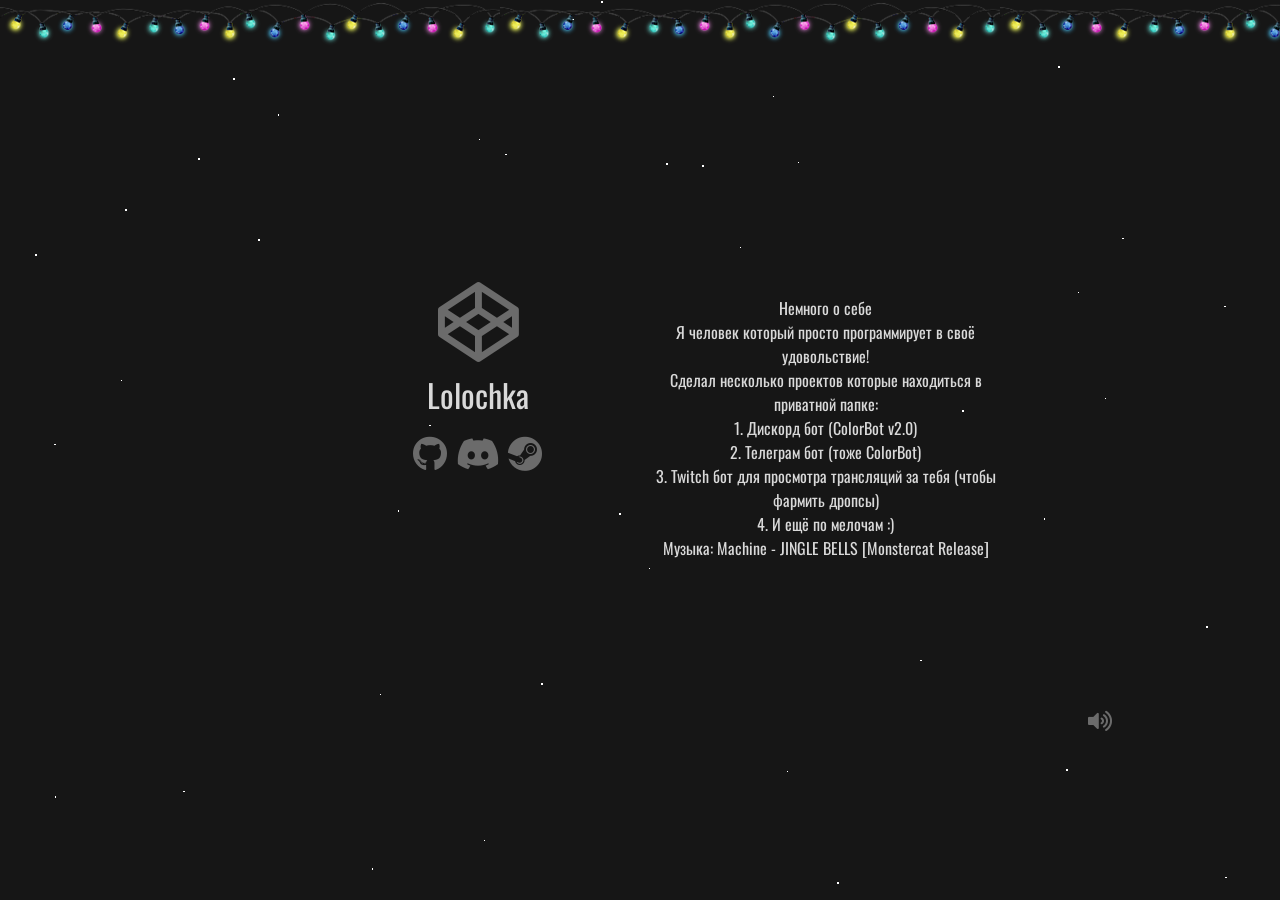
==== index.html @ ee39290c "Update v2 | 02.01.2020 Idk how i make this, but it work :]" ====
<!DOCTYPE html>
<html lang="ru">
<head>
	<meta charset="UTF-8">
	<meta name="viewport" content="width=device-width, initial-scale=1.0">
	<link rel="stylesheet" type="text/css" href="css/mobile.css" media="screen and (max-width: 426px)">
	<link rel="stylesheet" type="text/css" href="css/main.css" media="screen and (min-width: 426px)">
	<link rel="stylesheet" href="https://use.fontawesome.com/releases/v5.4.1/css/all.css" integrity="sha384-5sAR7xN1Nv6T6+dT2mhtzEpVJvfS3NScPQTrOxhwjIuvcA67KV2R5Jz6kr4abQsz" crossorigin="anonymous">
	<link rel="preconnect" href="https://fonts.gstatic.com">
	<link href="https://fonts.googleapis.com/css2?family=Oswald&display=swap" rel="stylesheet">
	<title>Портфолио</title>
</head>
<body>
	<video id="hny" autoplay loop name="media" preload="auto" hidden>
		<source src="Tokyo Machine - JINGLE BELLS [Monstercat Release].ogg" type="audio/ogg"></source>
	</video>
		<div src="img/linewinter.png" alt="гирлянда" style="margin-top: 1.5px; position: relative; z-index: 4; background-image: url(img/linewinter.png); width: auto; height: 3em; pointer-events: none; background-repeat: repeat-x;">
		</div>
	<div class="grid-2">
		<div class="Center wow autoM">
						<dir class="Logo">
							<i class="fab fa-codepen"></i>
						</dir>
							<span class="fmg">Lolochka</span>
							<dir class="Contacts">
								<a href="https://github.com/lolka00lol/" target="_blank"><i class="fab fa-github"></i></a>
								<a href="https://discord.gg/tFkMjtf" target="_blank"><i class="fab fa-discord"></i></a>
								<a href="https://steamcommunity.com/id/oreogame" target="_blank"><i class="fab fa-steam"></i></a>
							</dir>
					</div>
		<dir class="Text Center autoM wow">
			Немного о себе<br>
			Я человек который просто программирует в своё удовольствие!<br>
			Сделал несколько проектов которые находиться в приватной папке:<br>
				1. Дискорд бот (ColorBot v2.0)<br>
				2. Телеграм бот (тоже ColorBot)<br>
				3. Twitch бот для просмотра трансляций за тебя (чтобы фармить дропсы)<br>
				4. И ещё по мелочам :)<br>
			Музыка: <a href="https://youtu.be/DmiGLSG8wYE" target="_blank" style="padding-left: 0vh;">Machine - JINGLE BELLS [Monstercat Release]</a></br>
		</dir>	
	</div>
	<div id="mute">
		<a id="mute_btn" class="Contacts_mute" onclick="mute()">
			<i class="fas fa-volume-mute" style="display: none;"></i>
			<i class="fas fa-volume-up"></i>
		</a>
	</div>

	<!-- !Скрипты -->
	<script src="https://code.jquery.com/jquery-3.5.1.slim.js" integrity="sha256-DrT5NfxfbHvMHux31Lkhxg42LY6of8TaYyK50jnxRnM=" crossorigin="anonymous"></script>
	<script src="snowfall.js"></script>
	<script type="text/javascript">
	$('#hny').prop('volume', 0.2)

		function mute(){
			if($('#hny').prop('volume') == 0.2){
				$('#hny').prop('volume', 0)
				$('.fa-volume-mute').show()
				$('.fa-volume-up').hide()
			}else{
				$('#hny').prop('volume', 0.2)
				$('.fa-volume-mute').hide()
				$('.fa-volume-up').show()
			}

		}

		$(document).snowfall({
			flakeCount: 40, 
            minSize: 1, 
			maxSize:2,
			minSpeed:1,
			maxSpeed:3,
			flakeIndex: 3,
            round: false,
            shadow: false,
		});
	</script>
</body>
</html>
---- css/mobile.css ----
html, body {
    height: 100%;
    overflow: auto;
}

body {
	margin: 0;
    padding: 0;
	background-color: #161616;
}

a {
	text-decoration: none;
	color: #D9D9D9;
}

.grid-2 {
	display: grid;
	grid-template-columns: repeat(1, 1fr);
}

.Text {
	color: #D9D9D9;
	font-family: 'Oswald', sans-serif;
    padding-left: 10%;
    padding-right: 10%;
	width: auto;
	height: 100%;
}

.Logo {
    font-size: 3.5em;
    color: #6B6B6B;
}

.Logo>*:hover {
	transition: 0.7s ease-in;
	color: #DCDCDC;
}

.Contacts {
	vertical-align: middle;
	font-size: 2em;
	padding-top: 1vh;
}

.Contacts>a {
  	color: #6B6B6B !important;
  	text-decoration: none
}

.Contacts_mute>* {
	color: #6B6B6B !important;
	font-size: 1.35em !important;
}
  
.Contacts_mute>*:hover {
  	color: #E0E0E0 !important;
  	transition: 0.5s ease-in;
}

.Contacts>a:hover {
	color: #E0E0E0 !important;
	transition: 0.5s ease-in;
}

.Center {
 	text-align: center;
}

.wow {
	padding-top: 5vh;
}

.fmg {
	color: #D9D9D9;
	font-family: 'Oswald', sans-serif;
    font-size: 2em;
    text-shadow: 1px 1px 9px black;
}

.autoM>* {
	margin: 0px;
	padding-left: 1px;
}

#mute {
	position: relative;
	width: 1.6em;
	height: 1.35em;
	left: 85%;
	top: 15%;
}
---- css/main.css ----
html, body {
    height: 100%;
    overflow: auto;
}

body {
	margin: 0;
    padding: 0;
	background-color: #161616;
}

a {
	text-decoration: none;
	color: #D9D9D9;
}

.grid-2 {
	padding-top: 2em;
	display: grid;
	grid-template-columns: repeat(2, 1fr);
}

.Text {
	color: #D9D9D9;
	font-family: 'Oswald', sans-serif;
	padding-top: 25vh;
	padding-left: 0;
	width: 58%;
	height: 100%;
}

.Logo {
    font-size: 5em;
    color: #6B6B6B;
}

.Logo>*:hover {
	transition: 0.7s ease-in;
	color: #B5B5B5;
}

.Contacts {
	vertical-align: middle;
	font-size: 2.2em;
	padding-top: 2vh;
}


.Contacts_mute>*:hover {
	color: #E0E0E0 !important;
	transition: 0.5s ease-in;
}

.Contacts>a:hover {
	color: #E0E0E0 !important;
	transition: 0.5s ease-in;
}

.Contacts>a {
	color: #6B6B6B !important;
	text-decoration: none
}

.Contacts_mute>* {
	color: #6B6B6B !important;
	font-size: 1.35em !important;
}

.Center {
	text-align: center;
}

.wow {
	padding-top: 22vh;
}

.fmg {
	color: #D9D9D9;
	font-family: 'Oswald', sans-serif;
    font-size: 2em;
}

.fmg:hover {
	transition: 1s cubic-bezier(1, 0.25, 0.64, 2.15);
	text-shadow: 1px 1px 9px black;
}

.autoM>* {
	margin: 0px;
	padding-left: 35vh;
}

#mute {
	position: relative;
	width: 1.6em;
	height: 1.35em;
	left: 85%;
	top: 15%;
}
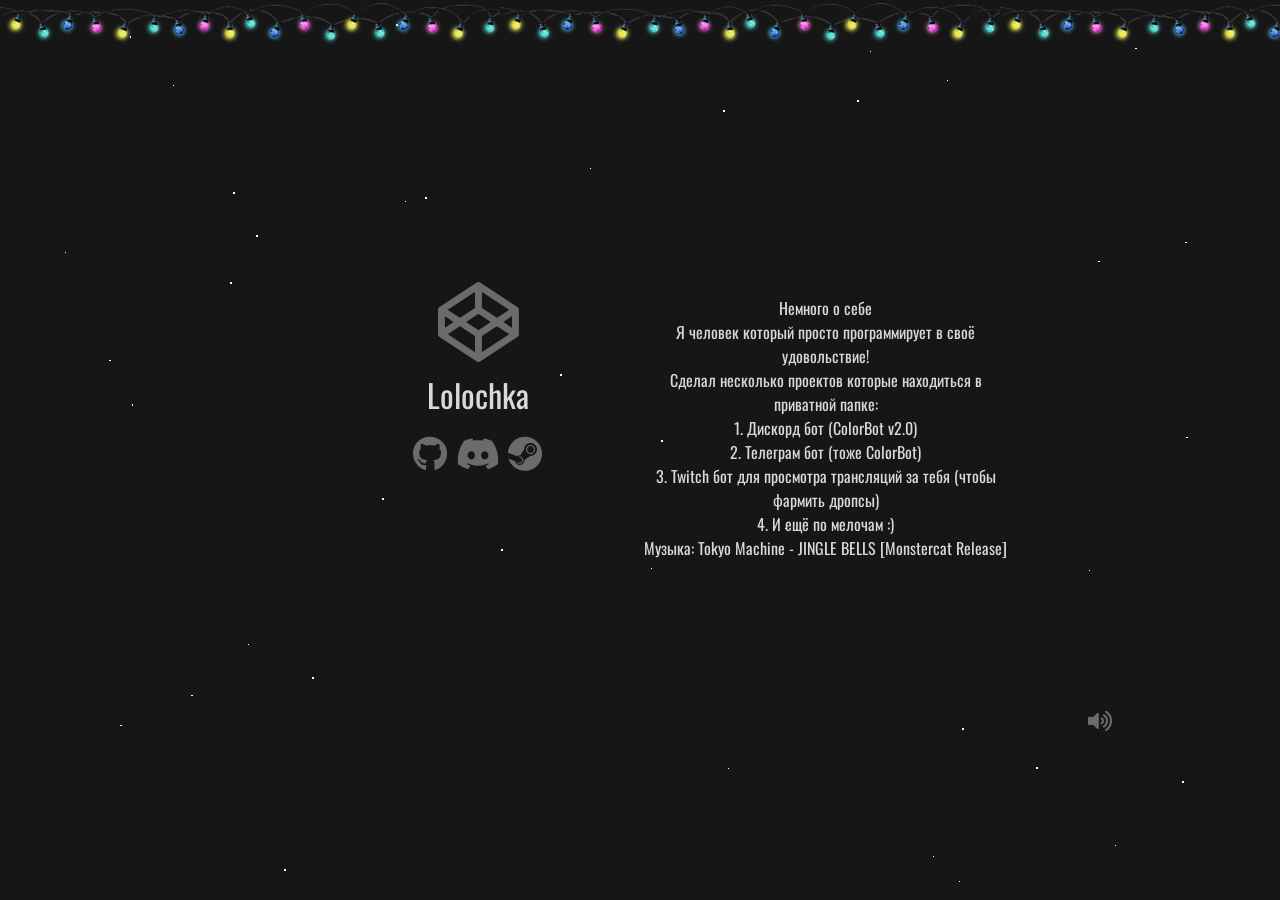
==== commit e29aa31c: "oops... mistake in title of music fixed ;)" ====
--- a/index.html
+++ b/index.html
@@ -36,7 +36,7 @@
 				2. Телеграм бот (тоже ColorBot)<br>
 				3. Twitch бот для просмотра трансляций за тебя (чтобы фармить дропсы)<br>
 				4. И ещё по мелочам :)<br>
-			Музыка: <a href="https://youtu.be/DmiGLSG8wYE" target="_blank" style="padding-left: 0vh;">Machine - JINGLE BELLS [Monstercat Release]</a></br>
+			Музыка: <a href="https://youtu.be/DmiGLSG8wYE" target="_blank" style="padding-left: 0vh;">Tokyo Machine - JINGLE BELLS [Monstercat Release]</a></br>
 		</dir>	
 	</div>
 	<div id="mute">
@@ -77,4 +77,4 @@
 		});
 	</script>
 </body>
-</html>+</html>
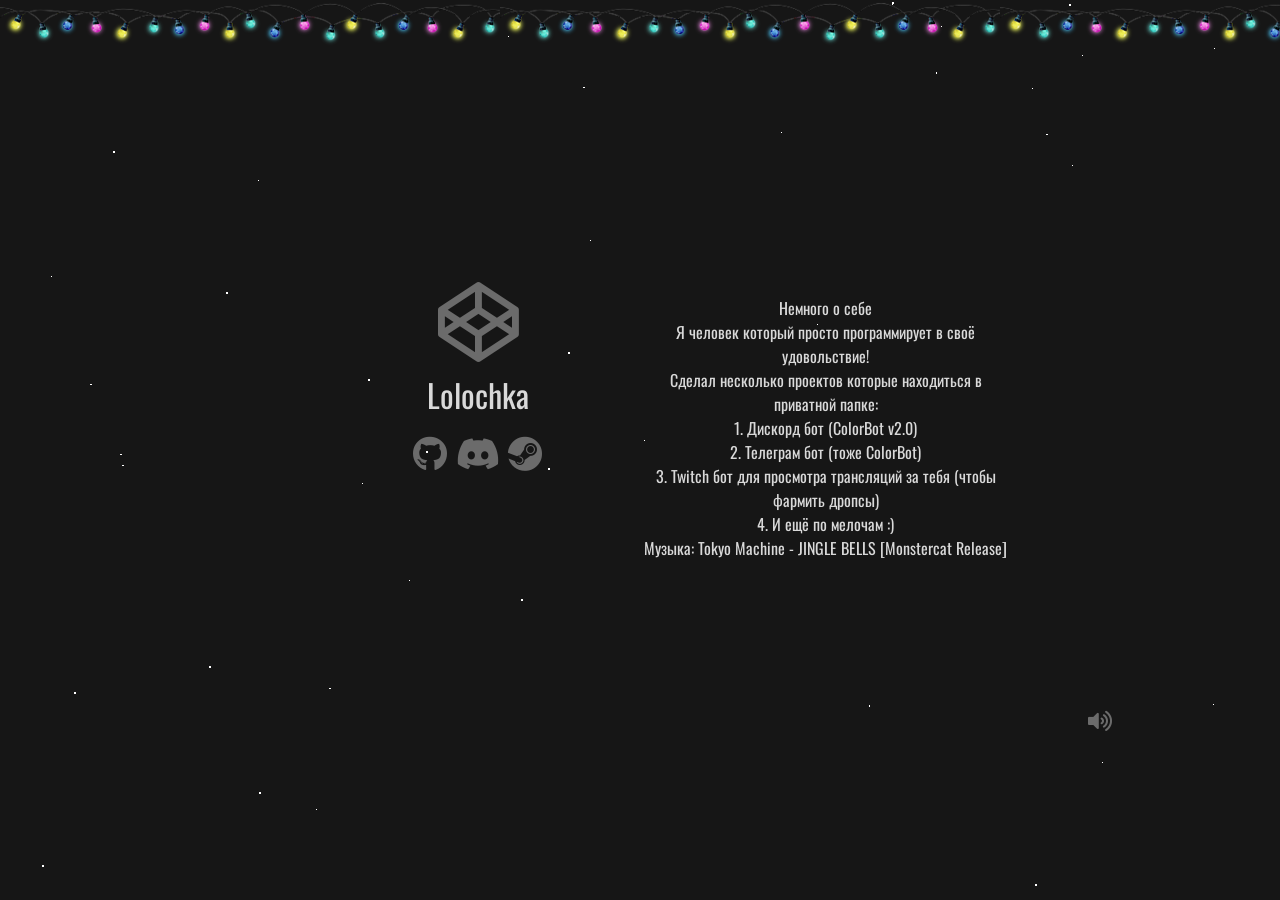
==== commit 60d4f9ca: "Audio problem. The first try to solve this problem" ====
--- a/index.html
+++ b/index.html
@@ -11,9 +11,6 @@
 	<title>Портфолио</title>
 </head>
 <body>
-	<video id="hny" autoplay loop name="media" preload="auto" hidden>
-		<source src="Tokyo Machine - JINGLE BELLS [Monstercat Release].ogg" type="audio/ogg"></source>
-	</video>
 		<div src="img/linewinter.png" alt="гирлянда" style="margin-top: 1.5px; position: relative; z-index: 4; background-image: url(img/linewinter.png); width: auto; height: 3em; pointer-events: none; background-repeat: repeat-x;">
 		</div>
 	<div class="grid-2">
@@ -45,7 +42,10 @@
 			<i class="fas fa-volume-up"></i>
 		</a>
 	</div>
-
+	<video id="hny" autoplay loop name="media" preload="auto" hidden>
+		<source src="Tokyo Machine - JINGLE BELLS [Monstercat Release].ogg" type="audio/ogg"></source>
+	</video>
+	
 	<!-- !Скрипты -->
 	<script src="https://code.jquery.com/jquery-3.5.1.slim.js" integrity="sha256-DrT5NfxfbHvMHux31Lkhxg42LY6of8TaYyK50jnxRnM=" crossorigin="anonymous"></script>
 	<script src="snowfall.js"></script>
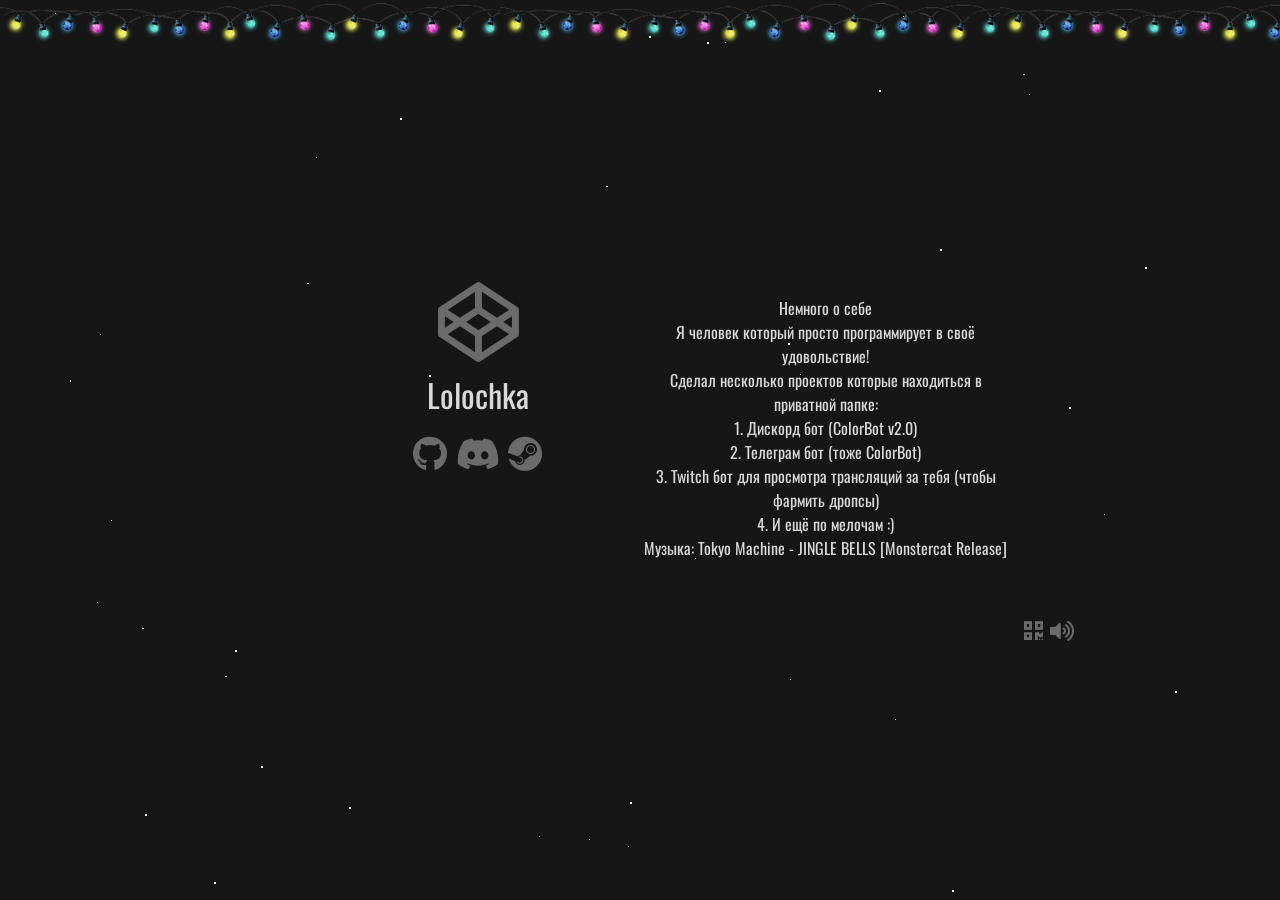
==== commit ce903cf0: "This new era in my life >:] v2 many updates and some fixes. Hopefully this message somebody will fi" ====
--- a/index.html
+++ b/index.html
@@ -11,6 +11,9 @@
 	<title>Портфолио</title>
 </head>
 <body>
+	<video id="hny" autoplay loop name="media" preload="auto" hidden>
+		<source src="Monstercat.ogg" type="audio/ogg"></source>
+	</video>
 		<div src="img/linewinter.png" alt="гирлянда" style="margin-top: 1.5px; position: relative; z-index: 4; background-image: url(img/linewinter.png); width: auto; height: 3em; pointer-events: none; background-repeat: repeat-x;">
 		</div>
 	<div class="grid-2">
@@ -36,22 +39,30 @@
 			Музыка: <a href="https://youtu.be/DmiGLSG8wYE" target="_blank" style="padding-left: 0vh;">Tokyo Machine - JINGLE BELLS [Monstercat Release]</a></br>
 		</dir>	
 	</div>
-	<div id="mute">
+	<div id="mute" style="display: inline;">
+		<a href="#" class="Contacts_mute" style="padding-right: 2.5px; cursor: default;" onclick="PopUpShow()">
+			<i class="fas fa-qrcode"></i>
+		</a>
 		<a id="mute_btn" class="Contacts_mute" onclick="mute()">
 			<i class="fas fa-volume-mute" style="display: none;"></i>
 			<i class="fas fa-volume-up"></i>
 		</a>
 	</div>
-	<video id="hny" autoplay loop name="media" preload="auto" hidden>
-		<source src="Tokyo Machine - JINGLE BELLS [Monstercat Release].ogg" type="audio/ogg"></source>
-	</video>
-	
+
+	<!-- ?POPUP window qr-code -->
+	<div class="b-popup" onclick="PopUpHide()" hidden>
+		<div id="qrcode" class="b-popup-content"></div>
+	</div>
+
 	<!-- !Скрипты -->
 	<script src="https://code.jquery.com/jquery-3.5.1.slim.js" integrity="sha256-DrT5NfxfbHvMHux31Lkhxg42LY6of8TaYyK50jnxRnM=" crossorigin="anonymous"></script>
 	<script src="snowfall.js"></script>
+	<script type="text/javascript" src="jquery.qrcode.min.js"></script>
 	<script type="text/javascript">
+// Громкость background music |1.Tokyo Machine - JINGLE BELLS [01.01.2021]|
 	$('#hny').prop('volume', 0.2)
 
+// Функция: mute and unmute
 		function mute(){
 			if($('#hny').prop('volume') == 0.2){
 				$('#hny').prop('volume', 0)
@@ -65,6 +76,7 @@
 
 		}
 
+// Функция: Snowfall.js
 		$(document).snowfall({
 			flakeCount: 40, 
             minSize: 1, 
@@ -74,7 +86,24 @@
 			flakeIndex: 3,
             round: false,
             shadow: false,
-		});
+		})
+
+// PopUp Функция: QR-CODE
+		//Функция отображения PopUp
+		function PopUpShow(){
+			$('.b-popup').show();
+			qrcode('https://lolka00lol.github.io/portfolio_test/', 512)
+		}
+		//Функция скрытия PopUp
+		function PopUpHide(){
+			$('.b-popup').hide();
+			$('.b-popup-content>canvas').remove()
+		}
+		//Функция QR-code get
+		function qrcode(url, size){
+			// Generate and Output QR Code
+			$('#qrcode').qrcode({ width: size, height: size, text: url });
+		}
 	</script>
 </body>
-</html>
+</html>
--- a/css/mobile.css
+++ b/css/mobile.css
@@ -88,6 +88,33 @@
 	position: relative;
 	width: 1.6em;
 	height: 1.35em;
-	left: 85%;
-	top: 15%;
+	left: 75%;
+	top: 3%;
+}
+
+.b-popup{
+    width:100%;
+    min-height:100%;
+    background-color: rgba(0,0,0,0.5);
+    overflow:hidden;
+    position:fixed;
+    top:0px;
+}
+
+.b-popup .b-popup-content{
+    padding:10px;
+    background-color: #ffffff;
+    box-shadow: 0px 0px 10px #000;
+}
+
+#qrcode {
+	width: 128px;
+	height: 128px;
+	margin: 65% auto;
+	text-align: center;
+}
+
+#qrcode>canvas {
+	height: 100%;
+	width: auto;
 }
--- a/css/main.css
+++ b/css/main.css
@@ -94,6 +94,42 @@
 	position: relative;
 	width: 1.6em;
 	height: 1.35em;
-	left: 85%;
-	top: 15%;
-}+	left: 80%;
+	top: 5%;
+}
+
+.b-popup{
+    width:100%;
+    min-height:100%;
+    background-color: rgba(0,0,0,0.5);
+    overflow:hidden;
+    position:fixed;
+    top:0px;
+}
+
+.b-popup .b-popup-content{
+    padding:10px;
+    background-color: #ffffff;
+    box-shadow: 0px 0px 10px #000;
+}
+
+#qrcode {
+	width: 256px;
+	height: 256px;
+	margin: 15% auto;
+	text-align: center;
+}
+
+#qrcode>canvas {
+	height: 100%;
+	width: auto;
+}
+
+@media (max-height: 320px) {
+	#qrcode {
+		width: 256px;
+		height: 256px;
+		margin: 4% auto;
+		text-align: center;
+	}
+  }
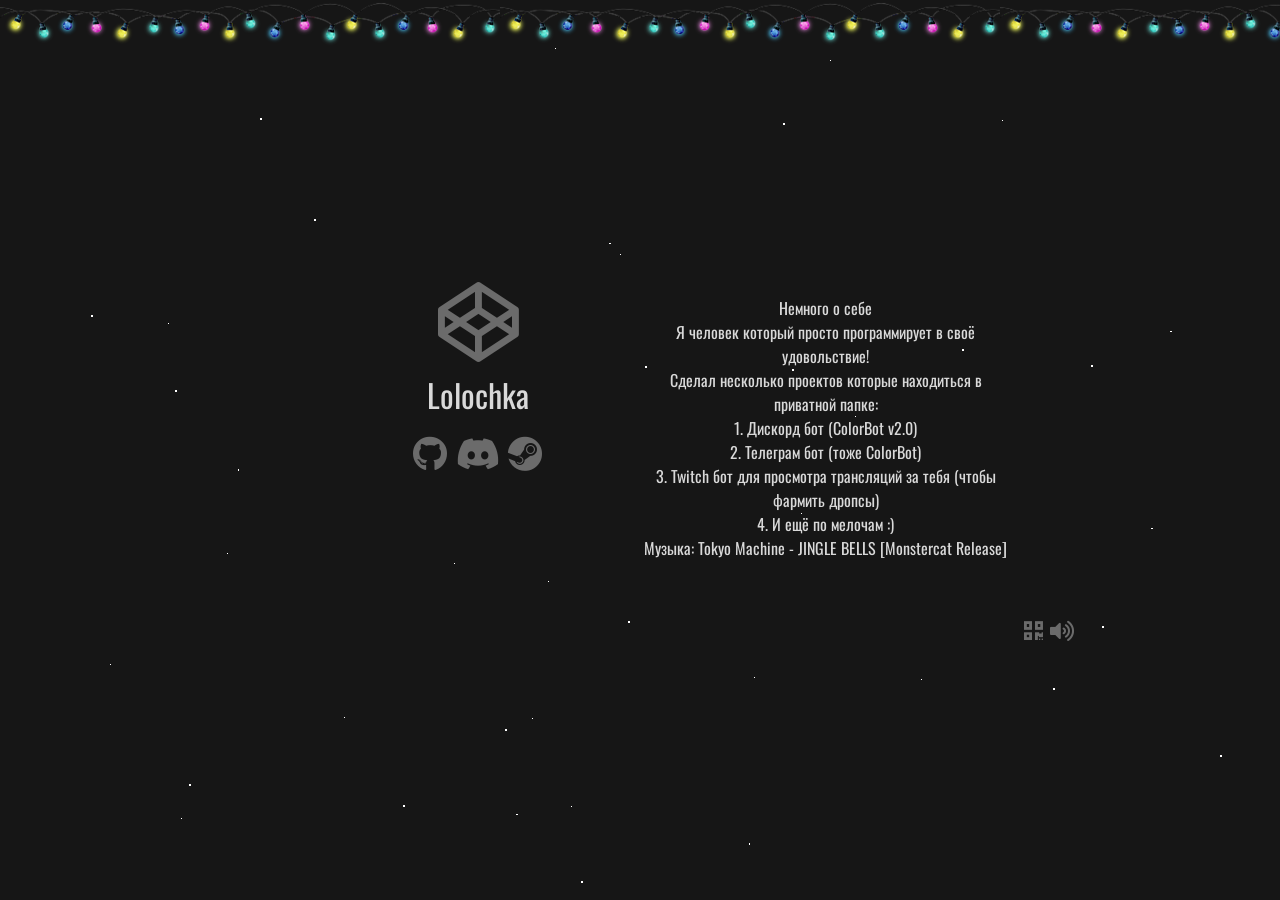
==== commit b480e309: "Add files via upload" ====
--- a/index.html
+++ b/index.html
@@ -8,6 +8,9 @@
 	<link rel="stylesheet" href="https://use.fontawesome.com/releases/v5.4.1/css/all.css" integrity="sha384-5sAR7xN1Nv6T6+dT2mhtzEpVJvfS3NScPQTrOxhwjIuvcA67KV2R5Jz6kr4abQsz" crossorigin="anonymous">
 	<link rel="preconnect" href="https://fonts.gstatic.com">
 	<link href="https://fonts.googleapis.com/css2?family=Oswald&display=swap" rel="stylesheet">
+
+	<!-- !Для Github pages -->
+	<link rel="stylesheet" type="text/css" href="css/gitcss.css" media="screen and (min-width: 427px)">
 	<title>Портфолио</title>
 </head>
 <body>
--- a/css/gitcss.css
+++ b/css/gitcss.css
@@ -0,0 +1,44 @@
+.b-popup{
+    width:100%;
+    min-height:100%;
+    background-color: rgba(0,0,0,0.5);
+    overflow:hidden;
+    position:fixed;
+    top:0px;
+}
+
+.b-popup .b-popup-content{
+    padding:10px;
+    background-color: #ffffff;
+    box-shadow: 0px 0px 10px #000;
+}
+
+#qrcode {
+	width: 256px;
+	height: 256px;
+	margin: 15% auto;
+	text-align: center;
+}
+
+#qrcode>canvas {
+	height: 100%;
+	width: auto;
+}
+
+@media (max-height: 320px) {
+	#qrcode {
+		width: 256px;
+		height: 256px;
+		margin: 4% auto;
+		text-align: center;
+	}
+}
+
+@media (max-width: 426px) {
+	#qrcode {
+		width: 128px;
+		height: 128px;
+		margin: 65% auto;
+		text-align: center;
+	}
+}
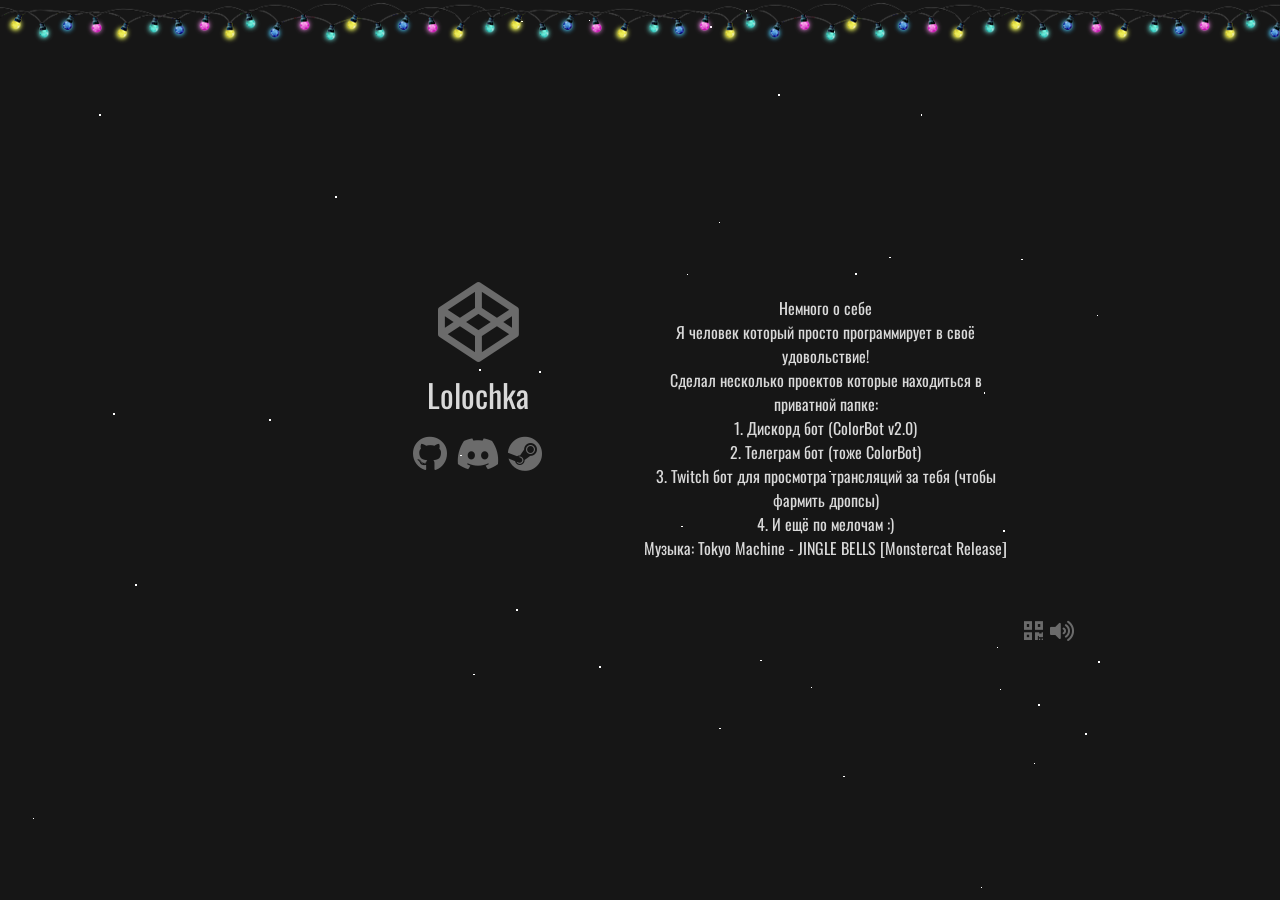
==== commit 5eaedeae: "Update index.html" ====
--- a/index.html
+++ b/index.html
@@ -10,7 +10,7 @@
 	<link href="https://fonts.googleapis.com/css2?family=Oswald&display=swap" rel="stylesheet">
 
 	<!-- !Для Github pages -->
-	<link rel="stylesheet" type="text/css" href="css/gitcss.css" media="screen and (min-width: 427px)">
+	<link rel="stylesheet" type="text/css" href="css/gitcss.css">
 	<title>Портфолио</title>
 </head>
 <body>
@@ -109,4 +109,4 @@
 		}
 	</script>
 </body>
-</html>+</html>
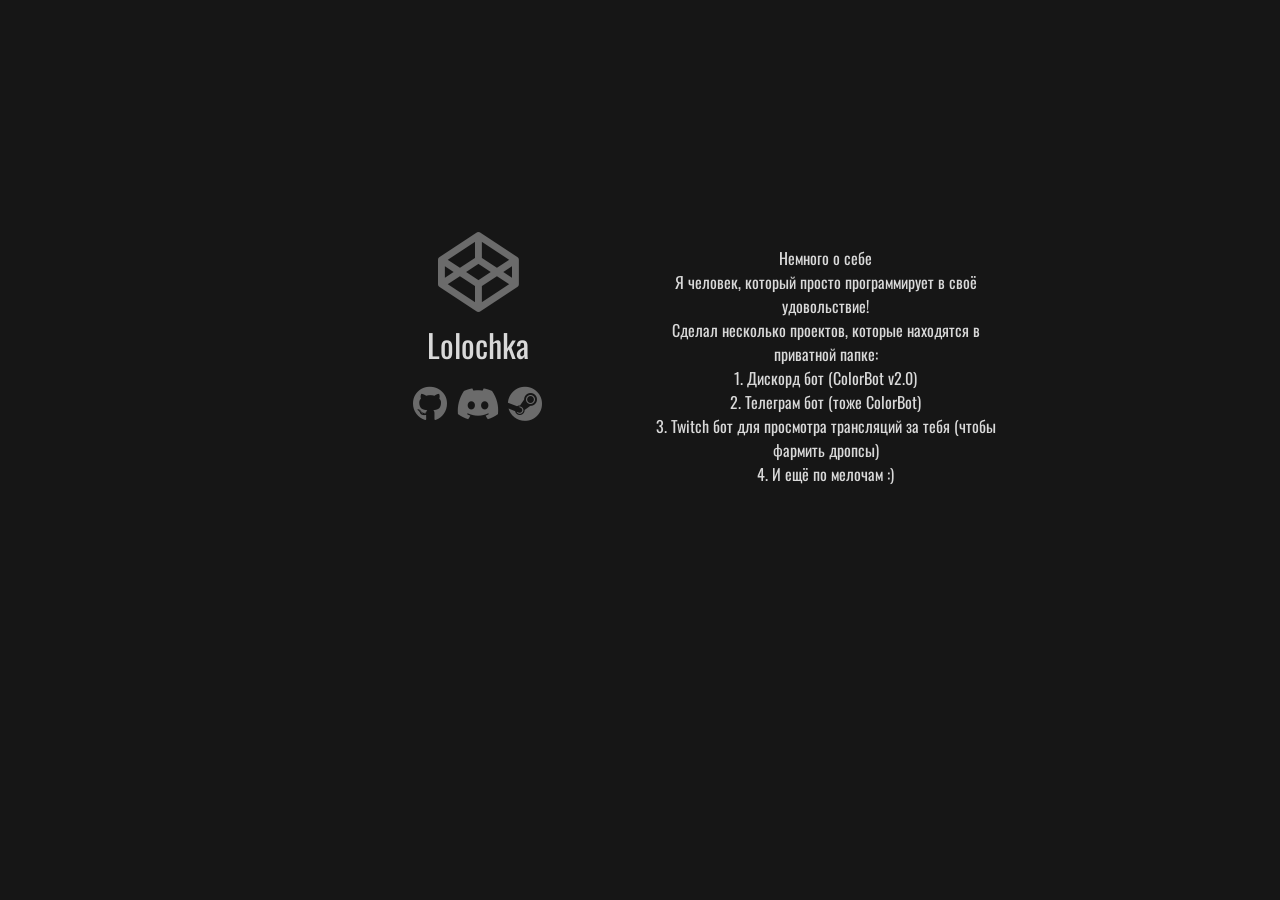
==== commit 14842672: "Update index.html" ====
--- a/index.html
+++ b/index.html
@@ -8,17 +8,9 @@
 	<link rel="stylesheet" href="https://use.fontawesome.com/releases/v5.4.1/css/all.css" integrity="sha384-5sAR7xN1Nv6T6+dT2mhtzEpVJvfS3NScPQTrOxhwjIuvcA67KV2R5Jz6kr4abQsz" crossorigin="anonymous">
 	<link rel="preconnect" href="https://fonts.gstatic.com">
 	<link href="https://fonts.googleapis.com/css2?family=Oswald&display=swap" rel="stylesheet">
-
-	<!-- !Для Github pages -->
-	<link rel="stylesheet" type="text/css" href="css/gitcss.css">
 	<title>Портфолио</title>
 </head>
 <body>
-	<video id="hny" autoplay loop name="media" preload="auto" hidden>
-		<source src="Monstercat.ogg" type="audio/ogg"></source>
-	</video>
-		<div src="img/linewinter.png" alt="гирлянда" style="margin-top: 1.5px; position: relative; z-index: 4; background-image: url(img/linewinter.png); width: auto; height: 3em; pointer-events: none; background-repeat: repeat-x;">
-		</div>
 	<div class="grid-2">
 		<div class="Center wow autoM">
 						<dir class="Logo">
@@ -33,80 +25,13 @@
 					</div>
 		<dir class="Text Center autoM wow">
 			Немного о себе<br>
-			Я человек который просто программирует в своё удовольствие!<br>
-			Сделал несколько проектов которые находиться в приватной папке:<br>
+			Я человек, который просто программирует в своё удовольствие!<br>
+			Сделал несколько проектов, которые находятся в приватной папке:<br>
 				1. Дискорд бот (ColorBot v2.0)<br>
 				2. Телеграм бот (тоже ColorBot)<br>
 				3. Twitch бот для просмотра трансляций за тебя (чтобы фармить дропсы)<br>
 				4. И ещё по мелочам :)<br>
-			Музыка: <a href="https://youtu.be/DmiGLSG8wYE" target="_blank" style="padding-left: 0vh;">Tokyo Machine - JINGLE BELLS [Monstercat Release]</a></br>
 		</dir>	
 	</div>
-	<div id="mute" style="display: inline;">
-		<a href="#" class="Contacts_mute" style="padding-right: 2.5px; cursor: default;" onclick="PopUpShow()">
-			<i class="fas fa-qrcode"></i>
-		</a>
-		<a id="mute_btn" class="Contacts_mute" onclick="mute()">
-			<i class="fas fa-volume-mute" style="display: none;"></i>
-			<i class="fas fa-volume-up"></i>
-		</a>
-	</div>
-
-	<!-- ?POPUP window qr-code -->
-	<div class="b-popup" onclick="PopUpHide()" hidden>
-		<div id="qrcode" class="b-popup-content"></div>
-	</div>
-
-	<!-- !Скрипты -->
-	<script src="https://code.jquery.com/jquery-3.5.1.slim.js" integrity="sha256-DrT5NfxfbHvMHux31Lkhxg42LY6of8TaYyK50jnxRnM=" crossorigin="anonymous"></script>
-	<script src="snowfall.js"></script>
-	<script type="text/javascript" src="jquery.qrcode.min.js"></script>
-	<script type="text/javascript">
-// Громкость background music |1.Tokyo Machine - JINGLE BELLS [01.01.2021]|
-	$('#hny').prop('volume', 0.2)
-
-// Функция: mute and unmute
-		function mute(){
-			if($('#hny').prop('volume') == 0.2){
-				$('#hny').prop('volume', 0)
-				$('.fa-volume-mute').show()
-				$('.fa-volume-up').hide()
-			}else{
-				$('#hny').prop('volume', 0.2)
-				$('.fa-volume-mute').hide()
-				$('.fa-volume-up').show()
-			}
-
-		}
-
-// Функция: Snowfall.js
-		$(document).snowfall({
-			flakeCount: 40, 
-            minSize: 1, 
-			maxSize:2,
-			minSpeed:1,
-			maxSpeed:3,
-			flakeIndex: 3,
-            round: false,
-            shadow: false,
-		})
-
-// PopUp Функция: QR-CODE
-		//Функция отображения PopUp
-		function PopUpShow(){
-			$('.b-popup').show();
-			qrcode('https://lolka00lol.github.io/portfolio_test/', 512)
-		}
-		//Функция скрытия PopUp
-		function PopUpHide(){
-			$('.b-popup').hide();
-			$('.b-popup-content>canvas').remove()
-		}
-		//Функция QR-code get
-		function qrcode(url, size){
-			// Generate and Output QR Code
-			$('#qrcode').qrcode({ width: size, height: size, text: url });
-		}
-	</script>
 </body>
 </html>
--- a/css/mobile.css
+++ b/css/mobile.css
@@ -91,30 +91,3 @@
 	left: 75%;
 	top: 3%;
 }
-
-.b-popup{
-    width:100%;
-    min-height:100%;
-    background-color: rgba(0,0,0,0.5);
-    overflow:hidden;
-    position:fixed;
-    top:0px;
-}
-
-.b-popup .b-popup-content{
-    padding:10px;
-    background-color: #ffffff;
-    box-shadow: 0px 0px 10px #000;
-}
-
-#qrcode {
-	width: 128px;
-	height: 128px;
-	margin: 65% auto;
-	text-align: center;
-}
-
-#qrcode>canvas {
-	height: 100%;
-	width: auto;
-}
--- a/css/main.css
+++ b/css/main.css
@@ -97,39 +97,3 @@
 	left: 80%;
 	top: 5%;
 }
-
-.b-popup{
-    width:100%;
-    min-height:100%;
-    background-color: rgba(0,0,0,0.5);
-    overflow:hidden;
-    position:fixed;
-    top:0px;
-}
-
-.b-popup .b-popup-content{
-    padding:10px;
-    background-color: #ffffff;
-    box-shadow: 0px 0px 10px #000;
-}
-
-#qrcode {
-	width: 256px;
-	height: 256px;
-	margin: 15% auto;
-	text-align: center;
-}
-
-#qrcode>canvas {
-	height: 100%;
-	width: auto;
-}
-
-@media (max-height: 320px) {
-	#qrcode {
-		width: 256px;
-		height: 256px;
-		margin: 4% auto;
-		text-align: center;
-	}
-  }
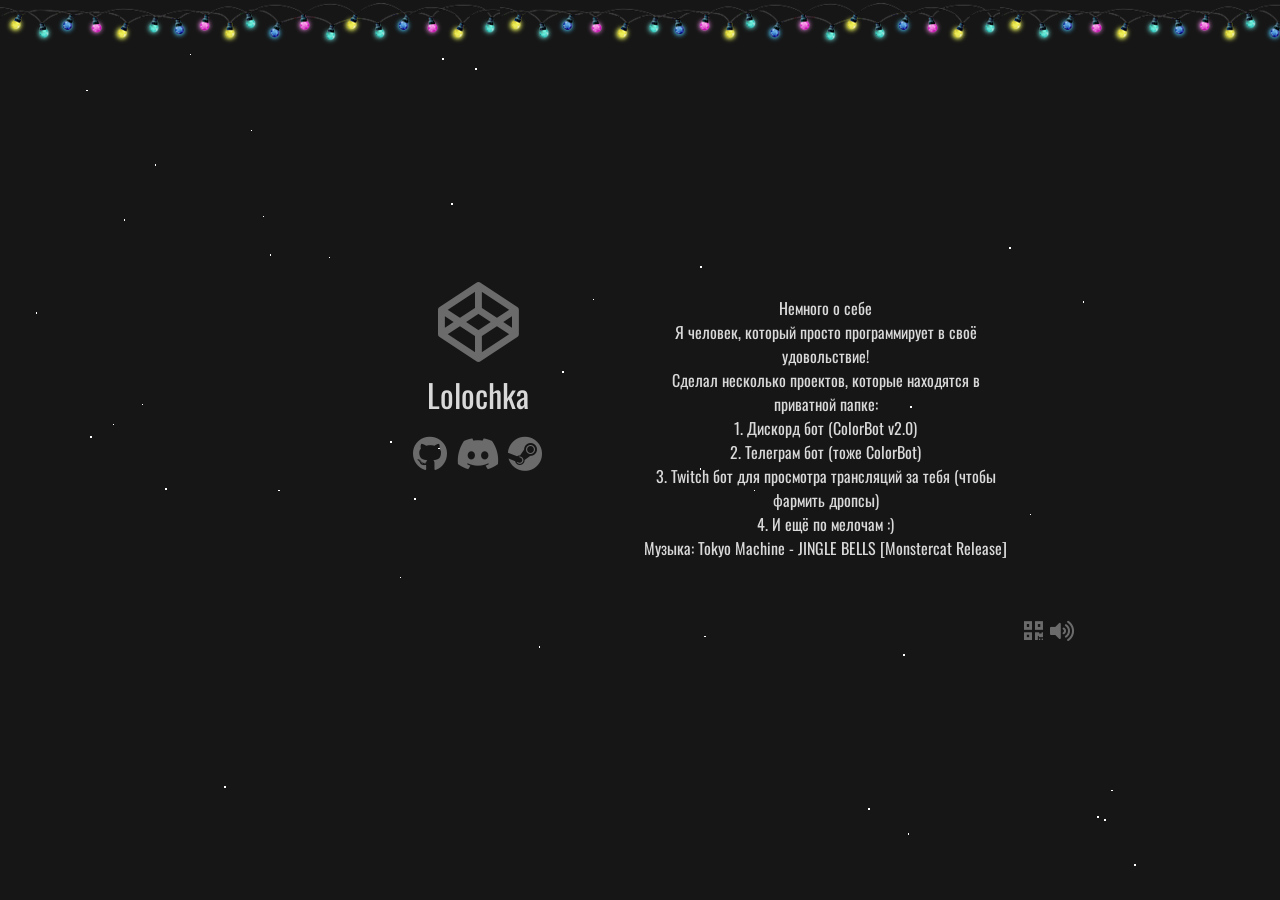
==== commit 2fc79460: "Update index.html" ====
--- a/index.html
+++ b/index.html
@@ -8,9 +8,17 @@
 	<link rel="stylesheet" href="https://use.fontawesome.com/releases/v5.4.1/css/all.css" integrity="sha384-5sAR7xN1Nv6T6+dT2mhtzEpVJvfS3NScPQTrOxhwjIuvcA67KV2R5Jz6kr4abQsz" crossorigin="anonymous">
 	<link rel="preconnect" href="https://fonts.gstatic.com">
 	<link href="https://fonts.googleapis.com/css2?family=Oswald&display=swap" rel="stylesheet">
+
+	<!-- !Для Github pages -->
+	<link rel="stylesheet" type="text/css" href="css/gitcss.css">
 	<title>Портфолио</title>
 </head>
 <body>
+	<video id="hny" autoplay loop name="media" preload="auto" hidden>
+		<source src="Monstercat.ogg" type="audio/ogg"></source>
+	</video>
+		<div src="img/linewinter.png" alt="гирлянда" style="margin-top: 1.5px; position: relative; z-index: 4; background-image: url(img/linewinter.png); width: auto; height: 3em; pointer-events: none; background-repeat: repeat-x;">
+		</div>
 	<div class="grid-2">
 		<div class="Center wow autoM">
 						<dir class="Logo">
@@ -31,7 +39,74 @@
 				2. Телеграм бот (тоже ColorBot)<br>
 				3. Twitch бот для просмотра трансляций за тебя (чтобы фармить дропсы)<br>
 				4. И ещё по мелочам :)<br>
+			Музыка: <a href="https://youtu.be/DmiGLSG8wYE" target="_blank" style="padding-left: 0vh;">Tokyo Machine - JINGLE BELLS [Monstercat Release]</a></br>
 		</dir>	
 	</div>
+	<div id="mute" style="display: inline;">
+		<a href="#" class="Contacts_mute" style="padding-right: 2.5px; cursor: default;" onclick="PopUpShow()">
+			<i class="fas fa-qrcode"></i>
+		</a>
+		<a id="mute_btn" class="Contacts_mute" onclick="mute()">
+			<i class="fas fa-volume-mute" style="display: none;"></i>
+			<i class="fas fa-volume-up"></i>
+		</a>
+	</div>
+
+	<!-- ?POPUP window qr-code -->
+	<div class="b-popup" onclick="PopUpHide()" hidden>
+		<div id="qrcode" class="b-popup-content"></div>
+	</div>
+
+	<!-- !Скрипты -->
+	<script src="https://code.jquery.com/jquery-3.5.1.slim.js" integrity="sha256-DrT5NfxfbHvMHux31Lkhxg42LY6of8TaYyK50jnxRnM=" crossorigin="anonymous"></script>
+	<script src="snowfall.js"></script>
+	<script type="text/javascript" src="jquery.qrcode.min.js"></script>
+	<script type="text/javascript">
+// Громкость background music |1.Tokyo Machine - JINGLE BELLS [01.01.2021]|
+	$('#hny').prop('volume', 0.2)
+
+// Функция: mute and unmute
+		function mute(){
+			if($('#hny').prop('volume') == 0.2){
+				$('#hny').prop('volume', 0)
+				$('.fa-volume-mute').show()
+				$('.fa-volume-up').hide()
+			}else{
+				$('#hny').prop('volume', 0.2)
+				$('.fa-volume-mute').hide()
+				$('.fa-volume-up').show()
+			}
+
+		}
+
+// Функция: Snowfall.js
+		$(document).snowfall({
+			flakeCount: 40, 
+            minSize: 1, 
+			maxSize:2,
+			minSpeed:1,
+			maxSpeed:3,
+			flakeIndex: 3,
+            round: false,
+            shadow: false,
+		})
+
+// PopUp Функция: QR-CODE
+		//Функция отображения PopUp
+		function PopUpShow(){
+			$('.b-popup').show();
+			qrcode('https://lolka00lol.github.io/portfolio_test/', 512)
+		}
+		//Функция скрытия PopUp
+		function PopUpHide(){
+			$('.b-popup').hide();
+			$('.b-popup-content>canvas').remove()
+		}
+		//Функция QR-code get
+		function qrcode(url, size){
+			// Generate and Output QR Code
+			$('#qrcode').qrcode({ width: size, height: size, text: url });
+		}
+	</script>
 </body>
 </html>
--- a/css/gitcss.css
+++ b/css/gitcss.css
@@ -0,0 +1,44 @@
+.b-popup{
+    width:100%;
+    min-height:100%;
+    background-color: rgba(0,0,0,0.5);
+    overflow:hidden;
+    position:fixed;
+    top:0px;
+}
+
+.b-popup .b-popup-content{
+    padding:10px;
+    background-color: #ffffff;
+    box-shadow: 0px 0px 10px #000;
+}
+
+#qrcode {
+	width: 256px;
+	height: 256px;
+	margin: 15% auto;
+	text-align: center;
+}
+
+#qrcode>canvas {
+	height: 100%;
+	width: auto;
+}
+
+@media (max-height: 320px) {
+	#qrcode {
+		width: 256px;
+		height: 256px;
+		margin: 4% auto;
+		text-align: center;
+	}
+}
+
+@media (max-width: 426px) {
+	#qrcode {
+		width: 128px;
+		height: 128px;
+		margin: 65% auto;
+		text-align: center;
+	}
+}
